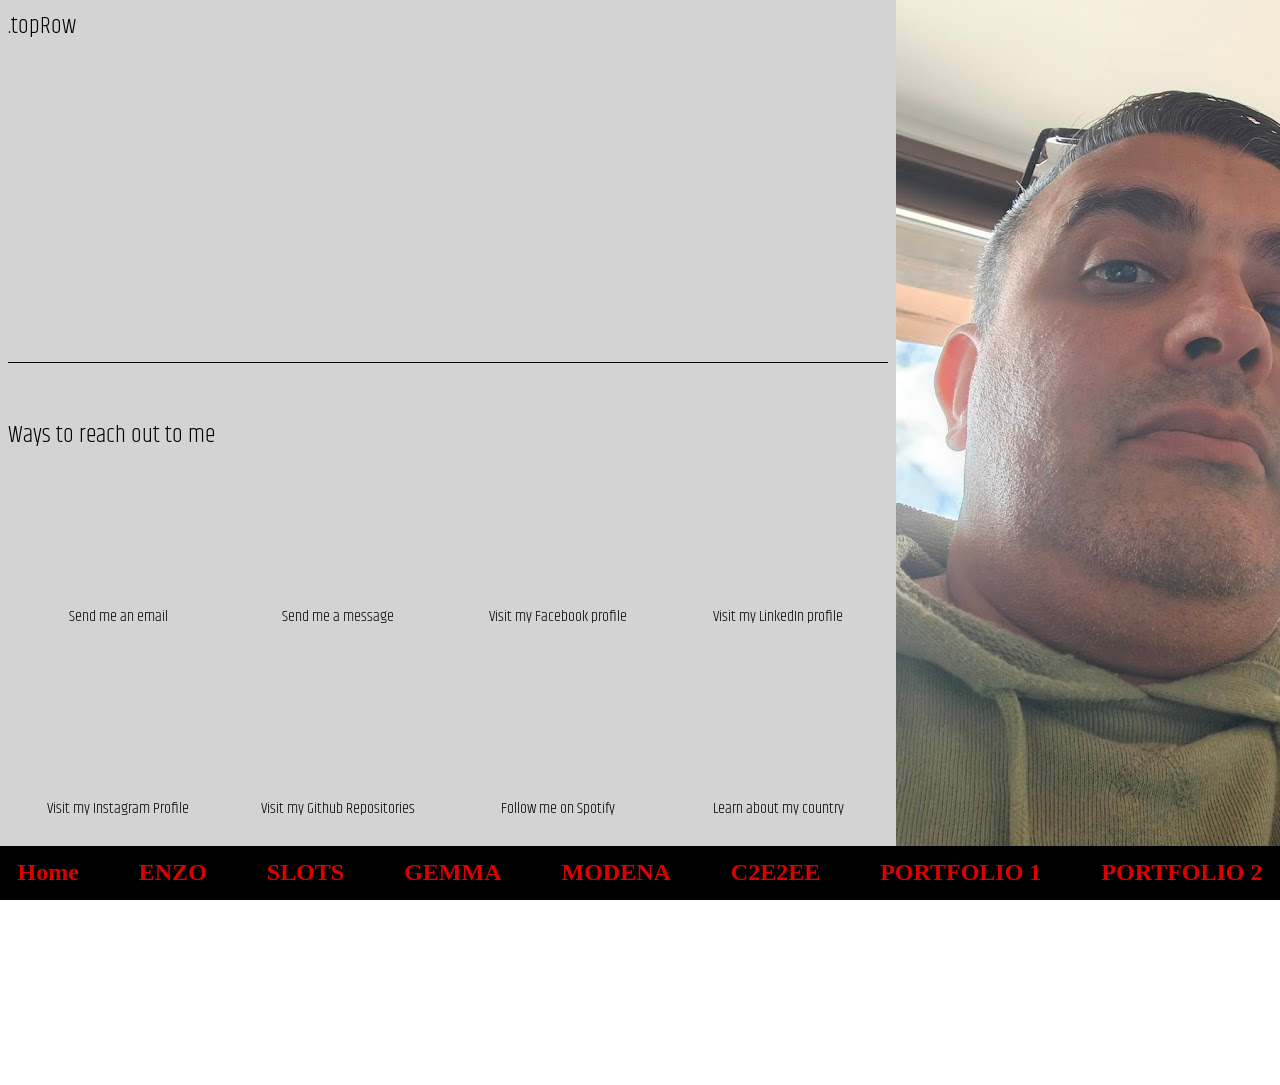
==== index.html @ 5bb1f6c1 "First upload" ====
<!DOCTYPE html>
<html lang="en">
<head>
<meta charset="UTF-8">
<meta name="viewport" content="width=device-width, initial-scale=1.0">
<meta http-equiv="refresh" content="0; url=/pages/landing.html">
<title>Document</title>
 <!-- <link rel="stylesheet" href="./Assets/CSS/main2.css"> -->
</head>
<body>
<main>

<!-- <a href="./pages/landing.html">
    <button>Launch project!</button>
</a> -->


<!-- 
<section class="mainContainer">

 <section class="heading">

 <h1>Main Page | About Me | </h1>
 <h2>Some text in H2</h2>
 <h2>Some text in H2</h2>
 <h2>Some text in H2</h2>
 <h2>Some text in H2</h2>

 <a href="#" target="_blank">
 <p>Launch the project</p>
 </a>

 </section>

 <section class="imageContainer">

 <img src="./Assets/Images/landscape1.jpg" class="background">

 </section>

 <section class="newContainer">
 <h2>.newContainer</h2>
 </section>

</section>

</main>

<div id="nav"></div>

<script src="./scripts/nav.js"></script> -->

</body>
</html>
---- Assets/CSS/main2.css ----
@import url('https://fonts.googleapis.com/css2?family=Khand:wght@300;400;500;600;700&family=Mogra&display=swap');

* {
    font-family: 'Khand';
    font-weight: 100;
}

h1 {
    font-size: 5rem;
}

h1,
h2,
h3 {
    margin: 0;
    padding: 0;
    text-align: left;
}

body {
    margin: 0;
    padding: 0;
}

.mainContainer {
    position: relative;
    height: 100dvh;
    width: 100dvw;
    overflow: hidden;
}

.heading {
    position: absolute;
    top: 5%;
    left: 5%;
    z-index: 200;
}

.newContainer {
    position: absolute;
    top: 5%;
    right: 5%;
    z-index: 200;
    height: 90dvh;
    width: 50dvw;
    border: solid black 1px;
    overflow: hidden;
}

.heading a {
    list-style-type: none;
    text-decoration: none;
    color: #dc0000;
}

.heading a:hover {
    text-transform: uppercase;
}

.imageContainer {
    width: 100%;
    height: 100%;
    overflow: hidden;
}

.background {
    width: 100%;
    height: 100%;
    object-fit: cover; 
    object-position: center;
    display: block;
    opacity: 0.3;
}

.background {
    mask-image: linear-gradient(
        to right,
        rgba(0, 0, 0, 0),
        rgba(0, 0, 0, 1)
    );

    -webkit-mask-image: linear-gradient(
        to right,
        rgba(0, 0, 0, 0),
        rgba(0, 0, 0, 1)
    );
}

.newContainer {
    position: absolute;
    z-index: 200;
}

nav {
    position: absolute;
    display: flex;
    flex-direction: row;
    justify-content: center;
    align-items: center;
    gap: 3.0rem;
    width: 100dvw;
    height: 6dvh;
    bottom: 0;
    background-color: black;
}

nav a {
    list-style: none;
    text-decoration: none;
    color: black;
    font-size: 1.5rem;
    color: #dc0000;
    font-weight: bold;
}

.bottomButtons {
    height: 5dvh;
    text-align: center;
    border: none;
    background-color: transparent;
    border-radius: 1rem;
    color: black;
    font-size: 1.5rem;
}
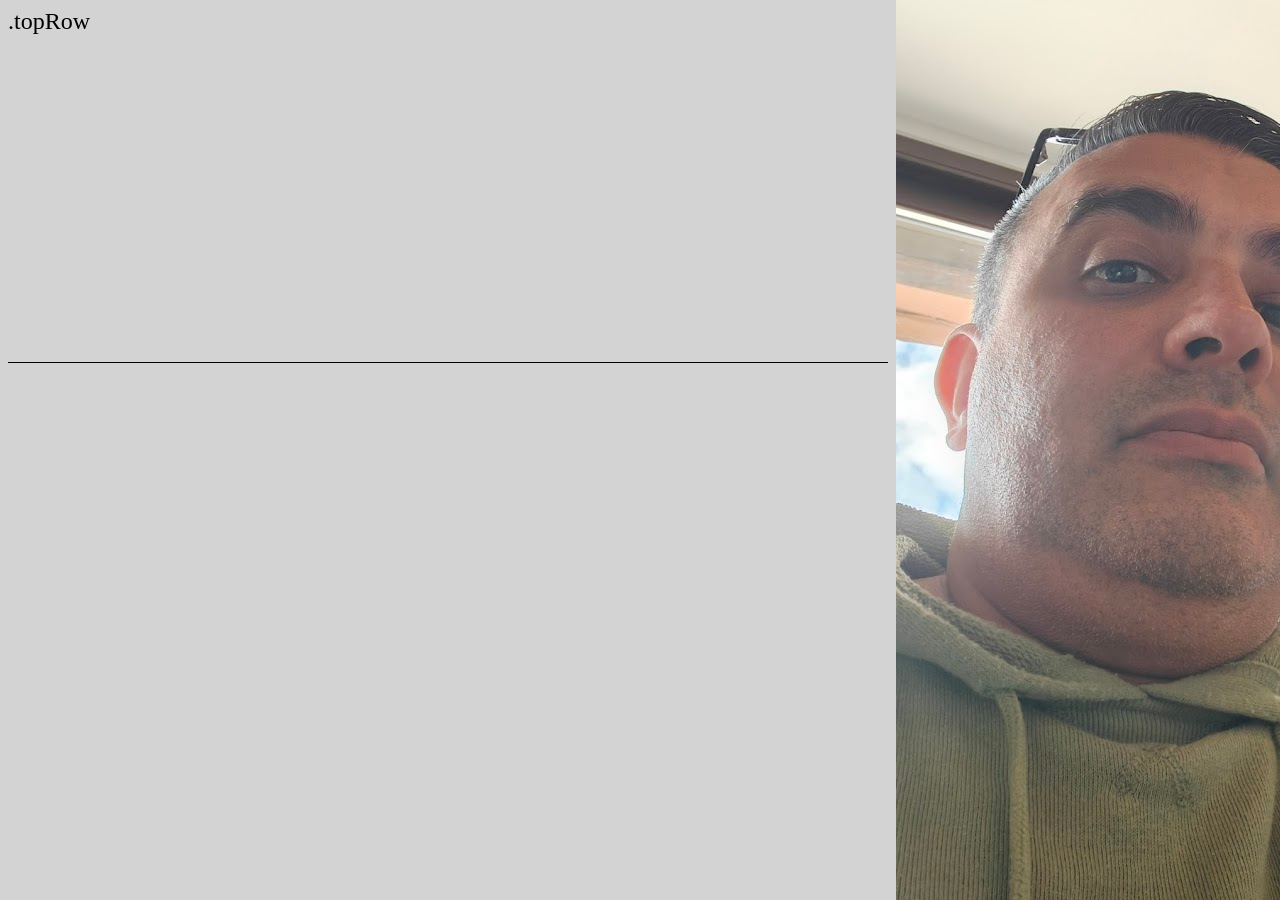
==== commit 41d54ad7: "Updated path in meta" ====
--- a/index.html
+++ b/index.html
@@ -3,7 +3,7 @@
 <head>
 <meta charset="UTF-8">
 <meta name="viewport" content="width=device-width, initial-scale=1.0">
-<meta http-equiv="refresh" content="0; url=/pages/landing.html">
+<meta http-equiv="refresh" content="0; url=./pages/landing.html">
 <title>Document</title>
  <!-- <link rel="stylesheet" href="./Assets/CSS/main2.css"> -->
 </head>
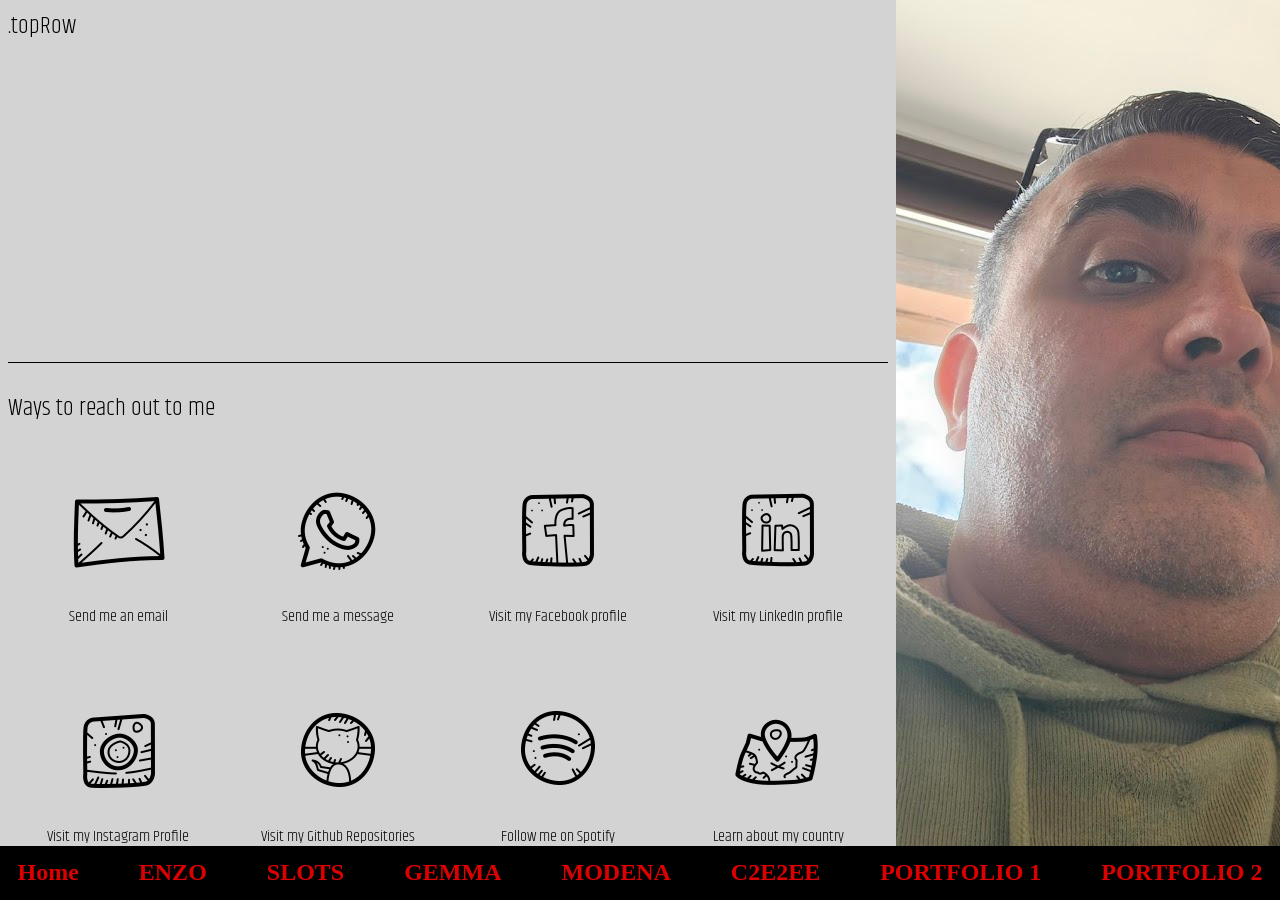
==== commit beb9e876: "more changes to url" ====
--- a/index.html
+++ b/index.html
@@ -3,7 +3,7 @@
 <head>
 <meta charset="UTF-8">
 <meta name="viewport" content="width=device-width, initial-scale=1.0">
-<meta http-equiv="refresh" content="0; url=./pages/landing.html">
+<meta http-equiv="refresh" content="0; url=../pages/landing.html">
 <title>Document</title>
  <!-- <link rel="stylesheet" href="./Assets/CSS/main2.css"> -->
 </head>
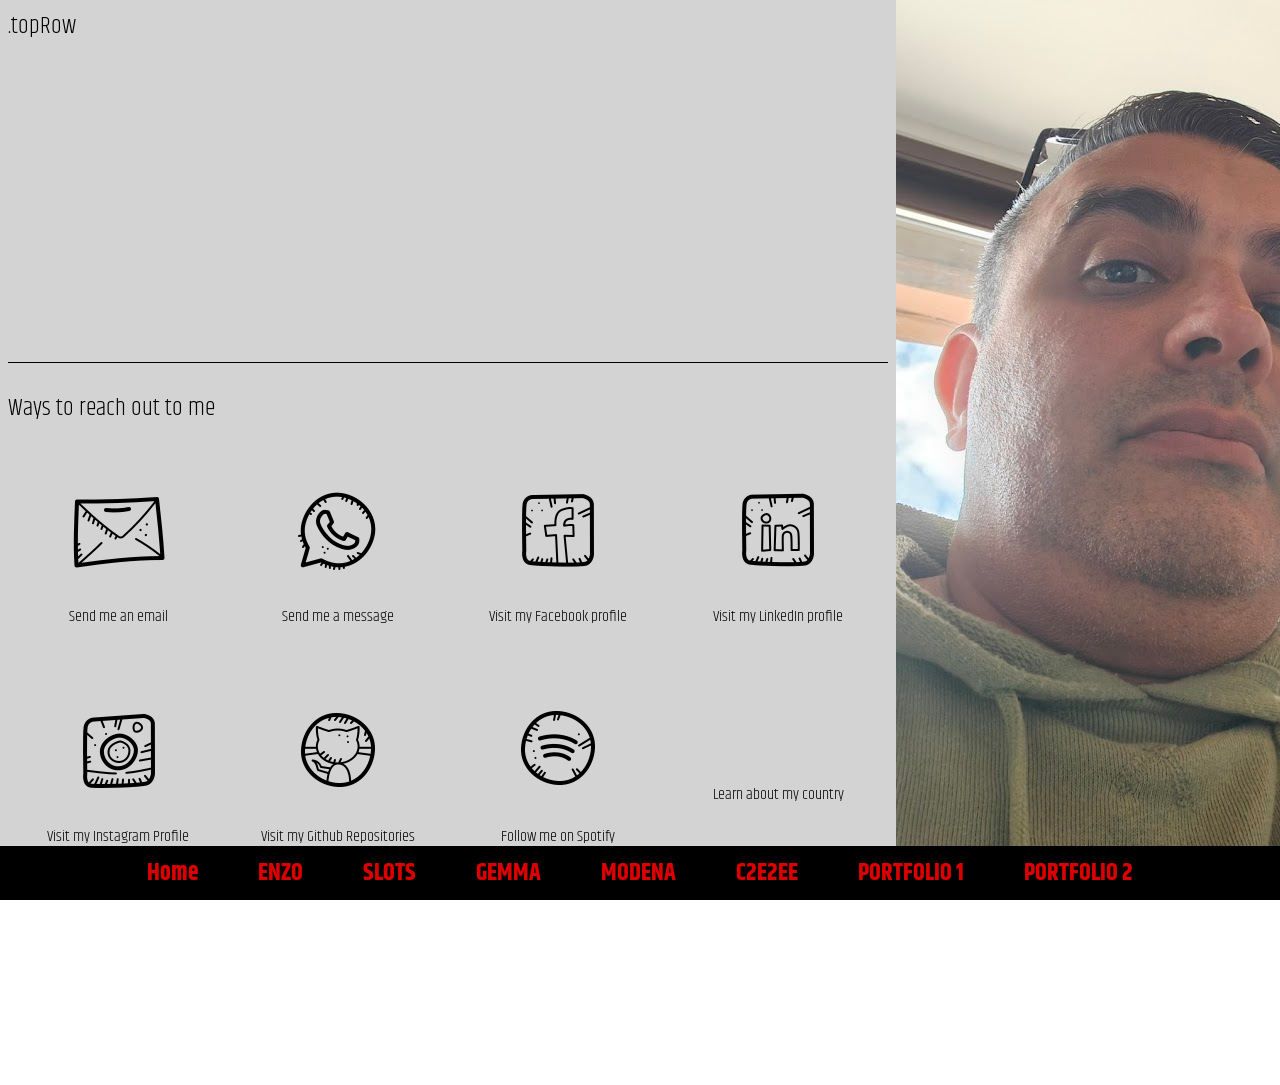
==== commit f0449648: "remaned files" ====
--- a/index.html
+++ b/index.html
@@ -3,7 +3,7 @@
 <head>
 <meta charset="UTF-8">
 <meta name="viewport" content="width=device-width, initial-scale=1.0">
-<meta http-equiv="refresh" content="0; url=../pages/landing.html">
+<meta http-equiv="refresh" content="0; url=../pages/index.html">
 <title>Document</title>
  <!-- <link rel="stylesheet" href="./Assets/CSS/main2.css"> -->
 </head>
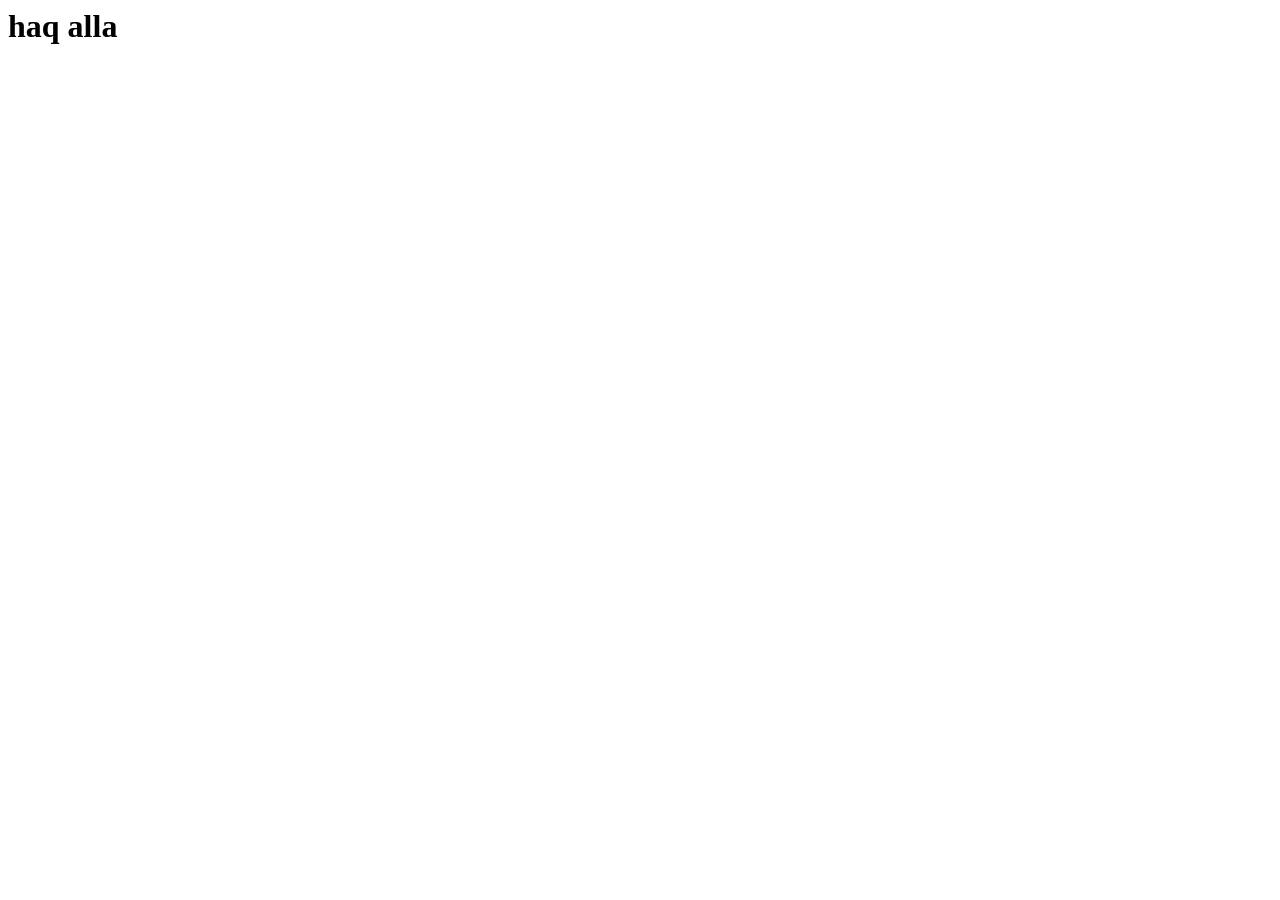
==== commit a7927693: "more files" ====
--- a/index.html
+++ b/index.html
@@ -3,7 +3,7 @@
 <head>
 <meta charset="UTF-8">
 <meta name="viewport" content="width=device-width, initial-scale=1.0">
-<meta http-equiv="refresh" content="0; url=../pages/index.html">
+<meta http-equiv="refresh" content="0; url=./pages/landing.html">
 <title>Document</title>
  <!-- <link rel="stylesheet" href="./Assets/CSS/main2.css"> -->
 </head>
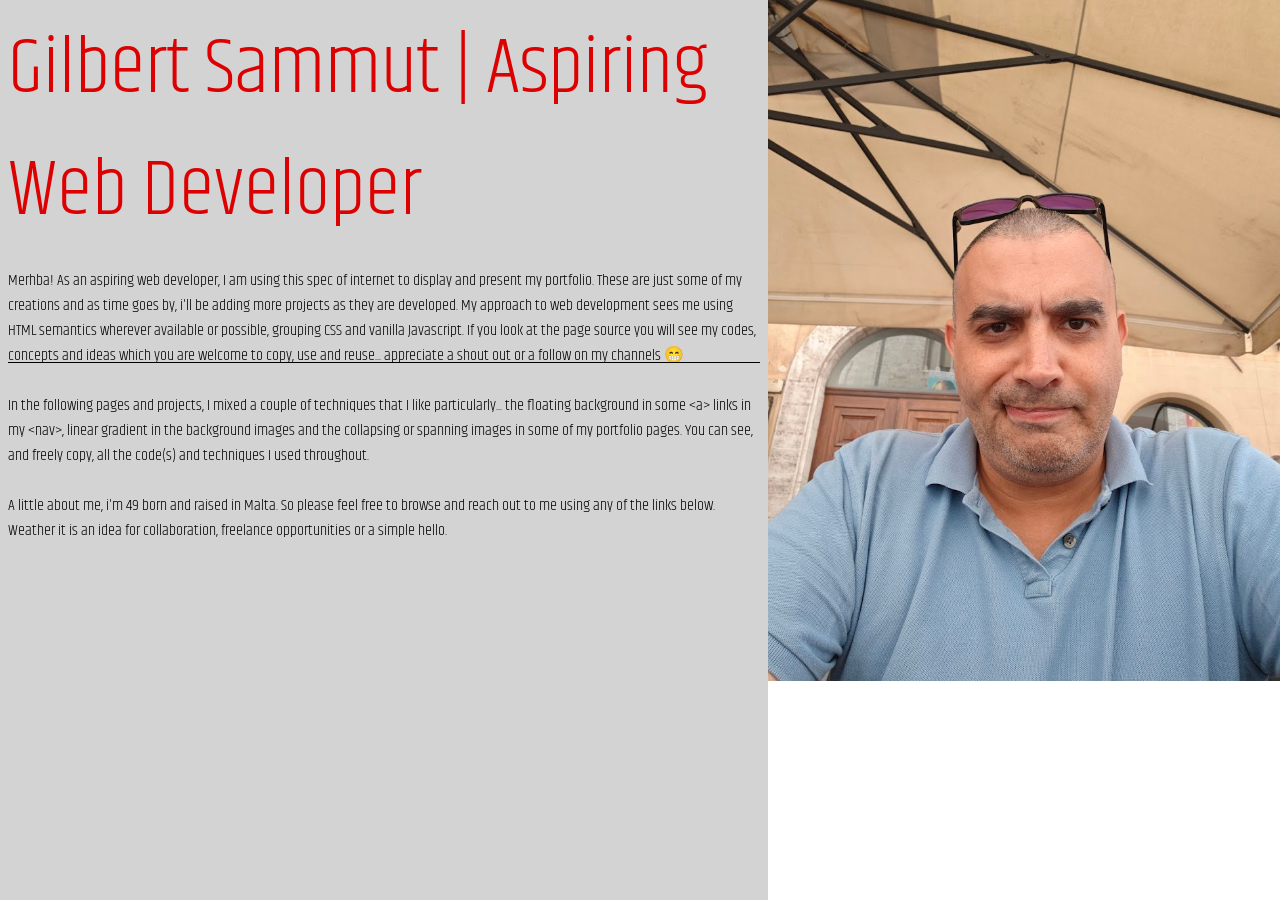
==== commit 59c76a0e: "Update index.html" ====
--- a/index.html
+++ b/index.html
@@ -10,45 +10,6 @@
 <body>
 <main>
 
-<!-- <a href="./pages/landing.html">
-    <button>Launch project!</button>
-</a> -->
-
-
-<!-- 
-<section class="mainContainer">
-
- <section class="heading">
-
- <h1>Main Page | About Me | </h1>
- <h2>Some text in H2</h2>
- <h2>Some text in H2</h2>
- <h2>Some text in H2</h2>
- <h2>Some text in H2</h2>
-
- <a href="#" target="_blank">
- <p>Launch the project</p>
- </a>
-
- </section>
-
- <section class="imageContainer">
-
- <img src="./Assets/Images/landscape1.jpg" class="background">
-
- </section>
-
- <section class="newContainer">
- <h2>.newContainer</h2>
- </section>
-
-</section>
-
-</main>
-
-<div id="nav"></div>
-
-<script src="./scripts/nav.js"></script> -->
 
 </body>
 </html>
--- a/Assets/CSS/main2.css
+++ b/Assets/CSS/main2.css
@@ -123,4 +123,16 @@
     font-size: 1.5rem;
 }
 
-
+#disclaimer {
+    position: absolute;
+    /* display: flex; */
+    /* flex-direction: row; */
+    /* justify-content: center; */
+    /* align-items: center; */
+    /* gap: 3.0rem; */
+    width: 100dvw;
+    height: 30dvh;
+    bottom: 30;
+    background-color: lightgrey;
+    padding: 0.5rem;
+}
